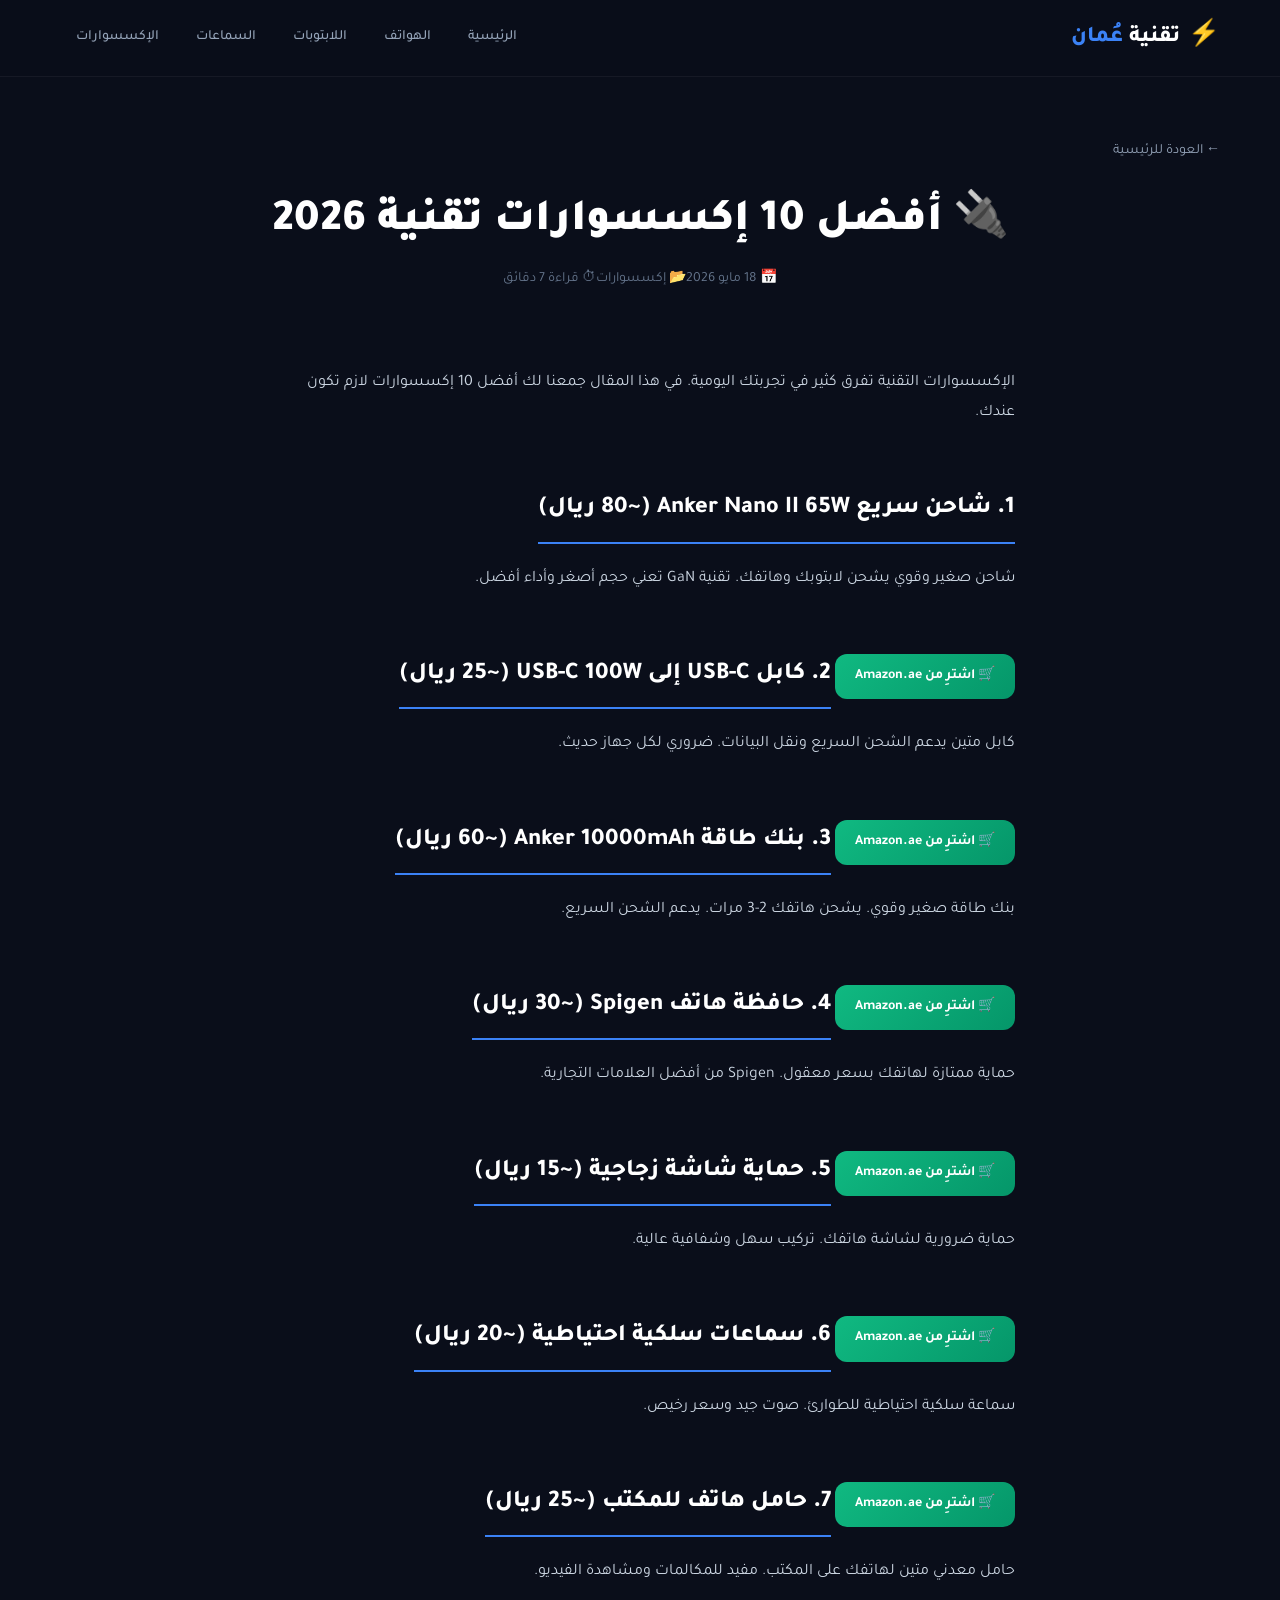
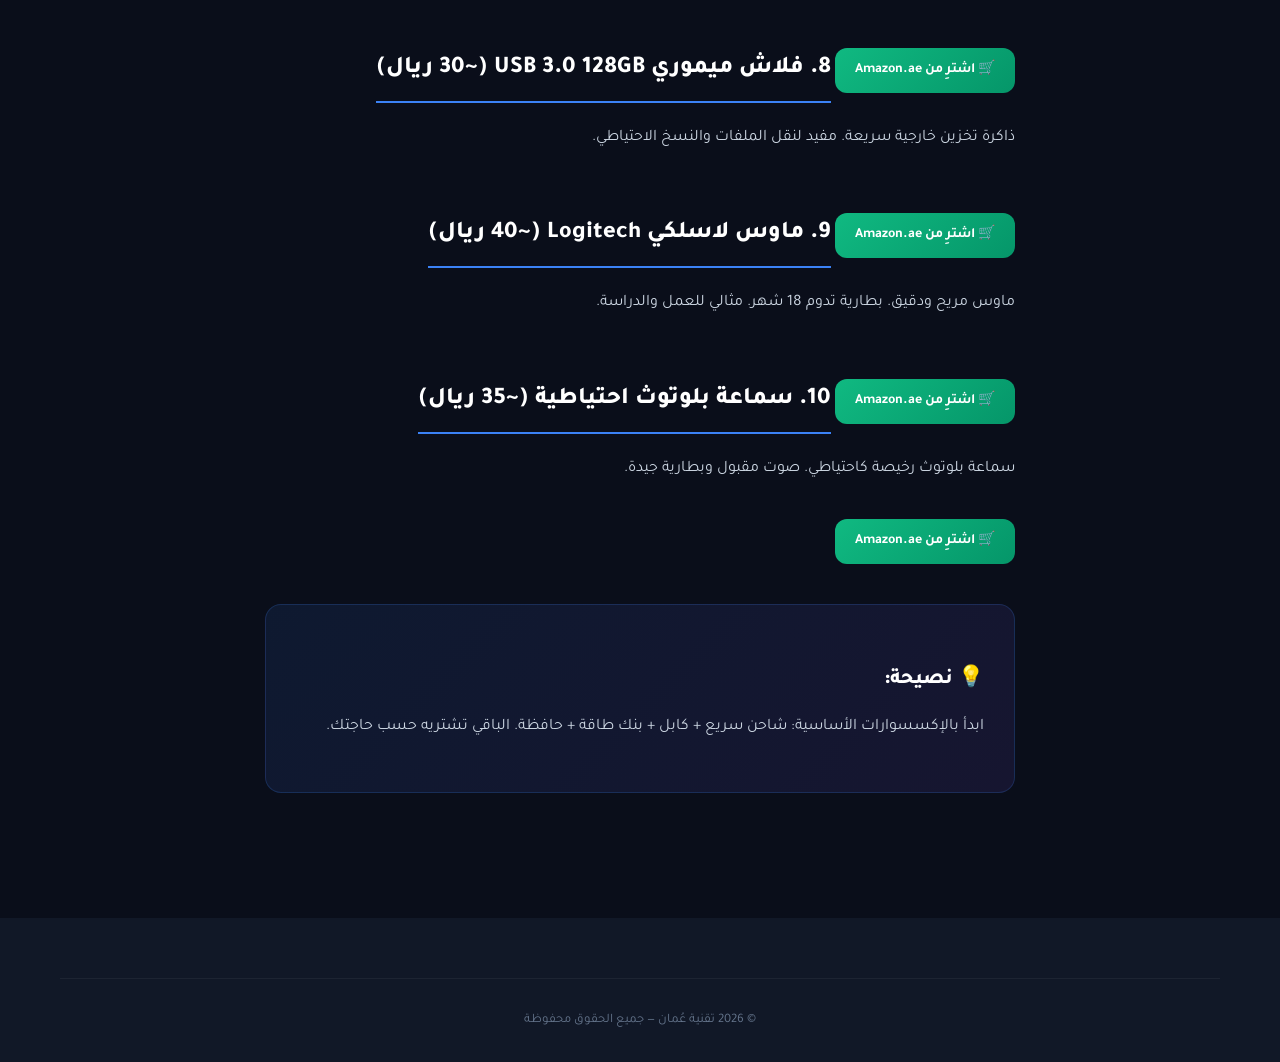
==== posts/best-accessories-2026.html @ 6d703f56 "Initial commit - brqoman site" ====
<!DOCTYPE html>
<html lang="ar" dir="rtl">
<head>
<meta charset="UTF-8">
<meta name="viewport" content="width=device-width, initial-scale=1.0">
<title>أفضل 10 إكسسوارات تقنية 2026 — تقنية عُمان</title>
<meta name="description" content="أفضل 10 إكسسوارات تقنية لا غنى عنها في 2026. شواحن، كابلات، حافظات، بنك طاقة والمزيد.">
<link rel="stylesheet" href="../css/style.css">
<link href="https://fonts.googleapis.com/css2?family=Tajawal:wght@400;500;700;800;900&display=swap" rel="stylesheet">
</head>
<body>
<header class="header">
  <div class="container">
    <div class="header-inner">
      <a href="../index.html" class="logo"><span class="logo-icon">⚡</span><span class="logo-text">تقنية <span class="accent">عُمان</span></span></a>
      <nav class="nav">
        <a href="../index.html">الرئيسية</a>
        <a href="best-phones-2026.html">الهواتف</a>
        <a href="best-laptops-2026.html">اللابتوبات</a>
        <a href="best-headphones-2026.html">السماعات</a>
        <a href="best-accessories-2026.html">الإكسسوارات</a>
      </nav>
      <button class="menu-toggle" onclick="toggleMenu()">☰</button>
    </div>
  </div>
</header>
<article class="post-page">
  <div class="container">
    <a href="../index.html" class="back-link">← العودة للرئيسية</a>
    <header class="post-header">
      <h1>🔌 أفضل 10 إكسسوارات تقنية 2026</h1>
      <div class="meta"><span>📅 18 مايو 2026</span><span>📂 إكسسوارات</span><span>⏱ قراءة 7 دقائق</span></div>
    </header>
    <div class="post-content">
      <p>الإكسسوارات التقنية تفرق كثير في تجربتك اليومية. في هذا المقال جمعنا لك أفضل 10 إكسسوارات لازم تكون عندك.</p>
      <h2>1. شاحن سريع Anker Nano II 65W (~80 ريال)</h2>
      <p>شاحن صغير وقوي يشحن لابتوبك وهاتفك. تقنية GaN تعني حجم أصغر وأداء أفضل.</p>
      <a href="https://www.amazon.ae/s?k=anker+nano+ii+65w" class="buy-button" target="_blank" style="display:inline-block; padding:10px 20px; font-size:14px;">🛒 اشترِ من Amazon.ae</a>
      <h2>2. كابل USB-C إلى USB-C 100W (~25 ريال)</h2>
      <p>كابل متين يدعم الشحن السريع ونقل البيانات. ضروري لكل جهاز حديث.</p>
      <a href="https://www.amazon.ae/s?k=usb+c+100w+cable" class="buy-button" target="_blank" style="display:inline-block; padding:10px 20px; font-size:14px;">🛒 اشترِ من Amazon.ae</a>
      <h2>3. بنك طاقة Anker 10000mAh (~60 ريال)</h2>
      <p>بنك طاقة صغير وقوي. يشحن هاتفك 2-3 مرات. يدعم الشحن السريع.</p>
      <a href="https://www.amazon.ae/s?k=anker+powerbank+10000mah" class="buy-button" target="_blank" style="display:inline-block; padding:10px 20px; font-size:14px;">🛒 اشترِ من Amazon.ae</a>
      <h2>4. حافظة هاتف Spigen (~30 ريال)</h2>
      <p>حماية ممتازة لهاتفك بسعر معقول. Spigen من أفضل العلامات التجارية.</p>
      <a href="https://www.amazon.ae/s?k=spigen+case" class="buy-button" target="_blank" style="display:inline-block; padding:10px 20px; font-size:14px;">🛒 اشترِ من Amazon.ae</a>
      <h2>5. حماية شاشة زجاجية (~15 ريال)</h2>
      <p>حماية ضرورية لشاشة هاتفك. تركيب سهل وشفافية عالية.</p>
      <a href="https://www.amazon.ae/s?k=tempered+glass+screen+protector" class="buy-button" target="_blank" style="display:inline-block; padding:10px 20px; font-size:14px;">🛒 اشترِ من Amazon.ae</a>
      <h2>6. سماعات سلكية احتياطية (~20 ريال)</h2>
      <p>سماعة سلكية احتياطية للطوارئ. صوت جيد وسعر رخيص.</p>
      <a href="https://www.amazon.ae/s?k=wired+earphones+budget" class="buy-button" target="_blank" style="display:inline-block; padding:10px 20px; font-size:14px;">🛒 اشترِ من Amazon.ae</a>
      <h2>7. حامل هاتف للمكتب (~25 ريال)</h2>
      <p>حامل معدني متين لهاتفك على المكتب. مفيد للمكالمات ومشاهدة الفيديو.</p>
      <a href="https://www.amazon.ae/s?k=phone+stand+desk" class="buy-button" target="_blank" style="display:inline-block; padding:10px 20px; font-size:14px;">🛒 اشترِ من Amazon.ae</a>
      <h2>8. فلاش ميموري USB 3.0 128GB (~30 ريال)</h2>
      <p>ذاكرة تخزين خارجية سريعة. مفيد لنقل الملفات والنسخ الاحتياطي.</p>
      <a href="https://www.amazon.ae/s?k=usb+flash+drive+128gb" class="buy-button" target="_blank" style="display:inline-block; padding:10px 20px; font-size:14px;">🛒 اشترِ من Amazon.ae</a>
      <h2>9. ماوس لاسلكي Logitech (~40 ريال)</h2>
      <p>ماوس مريح ودقيق. بطارية تدوم 18 شهر. مثالي للعمل والدراسة.</p>
      <a href="https://www.amazon.ae/s?k=logitech+wireless+mouse" class="buy-button" target="_blank" style="display:inline-block; padding:10px 20px; font-size:14px;">🛒 اشترِ من Amazon.ae</a>
      <h2>10. سماعة بلوتوث احتياطية (~35 ريال)</h2>
      <p>سماعة بلوتوث رخيصة كاحتياطي. صوت مقبول وبطارية جيدة.</p>
      <a href="https://www.amazon.ae/s?k=budget+bluetooth+earbuds" class="buy-button" target="_blank" style="display:inline-block; padding:10px 20px; font-size:14px;">🛒 اشترِ من Amazon.ae</a>
      <div class="verdict">
        <h3>💡 نصيحة:</h3>
        <p>ابدأ بالإكسسوارات الأساسية: شاحن سريع + كابل + بنك طاقة + حافظة. الباقي تشتريه حسب حاجتك.</p>
      </div>
    </div>
  </div>
</article>
<footer class="footer"><div class="container"><div class="footer-bottom"><p>© 2026 تقنية عُمان — جميع الحقوق محفوظة</p></div></div></footer>
<script src="../js/main.js"></script>
</body>
</html>
---- css/style.css ----
/* ===== تقنية عُمان — الأنماط الرئيسية ===== */
:root {
  --bg-primary: #0a0e1a;
  --bg-secondary: #111827;
  --bg-card: #1a2332;
  --bg-card-hover: #1e293b;
  --blue: #3b82f6;
  --blue-light: #60a5fa;
  --green: #10b981;
  --green-light: #34d399;
  --yellow: #f59e0b;
  --red: #ef4444;
  --purple: #8b5cf6;
  --cyan: #06b6d4;
  --white: #ffffff;
  --gray-100: #f1f5f9;
  --gray-300: #cbd5e1;
  --gray-400: #94a3b8;
  --gray-500: #64748b;
  --gray-600: #475569;
  --accent: #3b82f6;
}

* { margin: 0; padding: 0; box-sizing: border-box; }

body {
  font-family: 'Tajawal', sans-serif;
  background: var(--bg-primary);
  color: var(--white);
  line-height: 1.8;
  overflow-x: hidden;
}

a { color: inherit; text-decoration: none; }

.container {
  max-width: 1200px;
  margin: 0 auto;
  padding: 0 20px;
}

/* ===== HEADER ===== */
.header {
  background: rgba(10, 14, 26, 0.95);
  backdrop-filter: blur(20px);
  border-bottom: 1px solid rgba(255,255,255,0.05);
  position: sticky;
  top: 0;
  z-index: 100;
}

.header-inner {
  display: flex;
  align-items: center;
  justify-content: space-between;
  padding: 15px 0;
  gap: 20px;
}

.logo {
  display: flex;
  align-items: center;
  gap: 8px;
  font-size: 1.4rem;
  font-weight: 800;
}

.logo-icon { font-size: 1.6rem; }
.logo .accent { color: var(--accent); }

.nav {
  display: flex;
  gap: 5px;
}

.nav a {
  color: var(--gray-400);
  padding: 8px 16px;
  border-radius: 8px;
  font-size: 14px;
  font-weight: 500;
  transition: all 0.3s;
}

.nav a:hover {
  color: var(--white);
  background: rgba(255,255,255,0.05);
}

.menu-toggle {
  display: none;
  background: none;
  border: none;
  color: var(--white);
  font-size: 24px;
  cursor: pointer;
}

@media (max-width: 768px) {
  .nav { display: none; }
  .nav.active { 
    display: flex; 
    flex-direction: column; 
    position: absolute; 
    top: 60px; 
    right: 0; 
    left: 0;
    background: var(--bg-secondary);
    padding: 20px;
    border-bottom: 1px solid rgba(255,255,255,0.05);
  }
  .menu-toggle { display: block; }
}

/* ===== HERO ===== */
.hero {
  padding: 100px 0 80px;
  text-align: center;
  background: linear-gradient(135deg, #0a0e1a 0%, #1a1a3e 50%, #0a0e1a 100%);
  position: relative;
  overflow: hidden;
}

.hero::before {
  content: '';
  position: absolute;
  top: -50%;
  left: -50%;
  width: 200%;
  height: 200%;
  background: radial-gradient(circle at 30% 70%, rgba(59,130,246,0.08) 0%, transparent 50%),
              radial-gradient(circle at 70% 30%, rgba(139,92,246,0.06) 0%, transparent 50%);
}

.hero-content { position: relative; z-index: 2; }

.hero h1 {
  font-size: clamp(2rem, 5vw, 3.5rem);
  font-weight: 900;
  margin-bottom: 20px;
  line-height: 1.3;
}

.highlight {
  background: linear-gradient(135deg, var(--blue), var(--cyan));
  -webkit-background-clip: text;
  -webkit-text-fill-color: transparent;
  background-clip: text;
}

.hero p {
  font-size: clamp(1rem, 2vw, 1.2rem);
  color: var(--gray-400);
  max-width: 600px;
  margin: 0 auto 30px;
}

.hero-buttons {
  display: flex;
  justify-content: center;
  gap: 15px;
  flex-wrap: wrap;
}

/* ===== BUTTONS ===== */
.btn {
  display: inline-flex;
  align-items: center;
  gap: 8px;
  padding: 14px 28px;
  border-radius: 12px;
  font-size: 15px;
  font-weight: 600;
  font-family: 'Tajawal', sans-serif;
  cursor: pointer;
  transition: all 0.3s;
  border: none;
}

.btn-primary {
  background: linear-gradient(135deg, var(--blue), #2563eb);
  color: white;
}

.btn-primary:hover {
  transform: translateY(-2px);
  box-shadow: 0 10px 30px rgba(59,130,246,0.3);
}

.btn-secondary {
  background: rgba(255,255,255,0.05);
  color: var(--gray-300);
  border: 1px solid rgba(255,255,255,0.1);
}

.btn-secondary:hover {
  background: rgba(255,255,255,0.1);
  color: white;
}

.btn-success {
  background: linear-gradient(135deg, var(--green), #059669);
  color: white;
}

.btn-success:hover {
  transform: translateY(-2px);
  box-shadow: 0 10px 30px rgba(16,185,129,0.3);
}

/* ===== SECTIONS ===== */
.section-title {
  font-size: clamp(1.5rem, 3vw, 2rem);
  font-weight: 800;
  text-align: center;
  margin-bottom: 40px;
}

/* ===== CATEGORIES ===== */
.categories { padding: 80px 0; }

.cat-grid {
  display: grid;
  grid-template-columns: repeat(auto-fill, minmax(250px, 1fr));
  gap: 20px;
}

.cat-card {
  background: var(--bg-card);
  border: 1px solid rgba(255,255,255,0.06);
  border-radius: 16px;
  padding: 30px;
  text-align: center;
  transition: all 0.3s;
}

.cat-card:hover {
  transform: translateY(-5px);
  border-color: rgba(59,130,246,0.3);
  box-shadow: 0 15px 40px rgba(0,0,0,0.2);
}

.cat-icon { font-size: 3rem; margin-bottom: 15px; }

.cat-card h3 {
  font-size: 1.2rem;
  font-weight: 700;
  margin-bottom: 8px;
}

.cat-card p {
  font-size: 14px;
  color: var(--gray-400);
}

/* ===== POSTS ===== */
.latest { padding: 80px 0; background: var(--bg-secondary); }

.posts-grid {
  display: grid;
  grid-template-columns: repeat(auto-fill, minmax(350px, 1fr));
  gap: 25px;
}

.post-card {
  background: var(--bg-card);
  border: 1px solid rgba(255,255,255,0.06);
  border-radius: 16px;
  overflow: hidden;
  transition: all 0.3s;
}

.post-card:hover {
  transform: translateY(-3px);
  border-color: rgba(59,130,246,0.2);
}

.post-image {
  height: 180px;
  display: flex;
  align-items: center;
  justify-content: center;
  font-size: 4rem;
  background: linear-gradient(135deg, rgba(59,130,246,0.1), rgba(139,92,246,0.1));
}

.post-content { padding: 25px; }

.post-meta {
  display: flex;
  gap: 10px;
  margin-bottom: 10px;
}

.post-cat {
  background: rgba(59,130,246,0.1);
  color: var(--blue-light);
  padding: 3px 10px;
  border-radius: 5px;
  font-size: 12px;
  font-weight: 600;
}

.post-date {
  color: var(--gray-500);
  font-size: 12px;
  padding: 3px 0;
}

.post-content h3 {
  font-size: 1.1rem;
  font-weight: 700;
  margin-bottom: 10px;
  line-height: 1.5;
}

.post-content h3 a:hover { color: var(--blue-light); }

.post-content p {
  font-size: 14px;
  color: var(--gray-400);
  margin-bottom: 15px;
  line-height: 1.7;
}

.read-more {
  color: var(--blue-light);
  font-size: 14px;
  font-weight: 600;
}

.read-more:hover { text-decoration: underline; }

/* ===== NEWSLETTER ===== */
.newsletter {
  padding: 80px 0;
  background: linear-gradient(135deg, rgba(59,130,246,0.05), rgba(139,92,246,0.05));
  border-top: 1px solid rgba(255,255,255,0.05);
  border-bottom: 1px solid rgba(255,255,255,0.05);
}

.newsletter-inner {
  text-align: center;
  max-width: 600px;
  margin: 0 auto;
}

.newsletter h2 {
  font-size: 1.8rem;
  font-weight: 800;
  margin-bottom: 10px;
}

.newsletter p {
  color: var(--gray-400);
  margin-bottom: 25px;
}

.newsletter-form {
  display: flex;
  gap: 10px;
  flex-wrap: wrap;
  justify-content: center;
}

.newsletter-form input {
  flex: 1;
  min-width: 250px;
  padding: 14px 20px;
  border-radius: 12px;
  border: 1px solid rgba(255,255,255,0.1);
  background: rgba(255,255,255,0.05);
  color: white;
  font-family: 'Tajawal', sans-serif;
  font-size: 15px;
  outline: none;
  transition: all 0.3s;
}

.newsletter-form input:focus {
  border-color: var(--blue);
  background: rgba(255,255,255,0.08);
}

.newsletter-form input::placeholder { color: var(--gray-500); }

/* ===== FOOTER ===== */
.footer {
  padding: 60px 0 30px;
  background: var(--bg-secondary);
}

.footer-inner {
  display: grid;
  grid-template-columns: repeat(auto-fill, minmax(250px, 1fr));
  gap: 40px;
  margin-bottom: 40px;
}

.footer-col h4 {
  font-size: 1.1rem;
  font-weight: 700;
  margin-bottom: 15px;
}

.footer-col p {
  font-size: 14px;
  color: var(--gray-400);
  line-height: 1.7;
}

.footer-col ul {
  list-style: none;
}

.footer-col ul li {
  margin-bottom: 8px;
}

.footer-col ul li a {
  font-size: 14px;
  color: var(--gray-400);
  transition: color 0.3s;
}

.footer-col ul li a:hover { color: var(--blue-light); }

.footer-bottom {
  text-align: center;
  padding-top: 30px;
  border-top: 1px solid rgba(255,255,255,0.05);
  font-size: 13px;
  color: var(--gray-500);
}

/* ===== POST PAGE ===== */
.post-page { padding: 60px 0; }

.post-header {
  text-align: center;
  margin-bottom: 50px;
}

.post-header h1 {
  font-size: clamp(1.8rem, 4vw, 2.8rem);
  font-weight: 900;
  margin-bottom: 15px;
  line-height: 1.3;
}

.post-header .meta {
  color: var(--gray-500);
  font-size: 14px;
}

.post-content {
  max-width: 800px;
  margin: 0 auto;
}

.post-content h2 {
  font-size: 1.5rem;
  font-weight: 800;
  margin: 40px 0 20px;
  padding-bottom: 10px;
  border-bottom: 2px solid var(--accent);
  display: inline-block;
}

.post-content h3 {
  font-size: 1.2rem;
  font-weight: 700;
  margin: 30px 0 15px;
  color: var(--blue-light);
}

.post-content p {
  font-size: 16px;
  color: var(--gray-300);
  margin-bottom: 20px;
  line-height: 1.9;
}

.post-content ul, .post-content ol {
  margin: 15px 0;
  padding-right: 25px;
}

.post-content li {
  font-size: 15px;
  color: var(--gray-300);
  margin-bottom: 8px;
  line-height: 1.7;
}

/* Product Box */
.product-box {
  background: var(--bg-card);
  border: 1px solid rgba(255,255,255,0.08);
  border-radius: 16px;
  padding: 25px;
  margin: 25px 0;
  transition: all 0.3s;
}

.product-box:hover {
  border-color: rgba(59,130,246,0.3);
}

.product-box h4 {
  font-size: 1.1rem;
  font-weight: 700;
  margin-bottom: 10px;
  display: flex;
  align-items: center;
  gap: 10px;
}

.product-box .price {
  font-size: 1.3rem;
  font-weight: 800;
  color: var(--green-light);
  margin: 10px 0;
}

.product-box .pros-cons {
  display: grid;
  grid-template-columns: 1fr 1fr;
  gap: 15px;
  margin: 15px 0;
}

@media (max-width: 600px) {
  .product-box .pros-cons { grid-template-columns: 1fr; }
}

.pros, .cons {
  padding: 15px;
  border-radius: 10px;
}

.pros { background: rgba(16,185,129,0.08); }
.cons { background: rgba(239,68,68,0.08); }

.pros-title { color: var(--green); font-weight: 700; font-size: 14px; margin-bottom: 8px; }
.cons-title { color: var(--red); font-weight: 700; font-size: 14px; margin-bottom: 8px; }

.pros ul, .cons ul { list-style: none; padding: 0; }
.pros li, .cons li { font-size: 13px; color: var(--gray-300); padding: 3px 0; padding-right: 15px; position: relative; }
.pros li::before { content: '✓'; position: absolute; right: 0; color: var(--green); }
.cons li::before { content: '✗'; position: absolute; right: 0; color: var(--red); }

.buy-button {
  display: block;
  text-align: center;
  background: linear-gradient(135deg, var(--green), #059669);
  color: white;
  padding: 14px;
  border-radius: 12px;
  font-weight: 700;
  font-size: 16px;
  margin-top: 15px;
  transition: all 0.3s;
}

.buy-button:hover {
  transform: translateY(-2px);
  box-shadow: 0 8px 25px rgba(16,185,129,0.3);
}

/* Comparison Table */
.comparison-table {
  width: 100%;
  border-collapse: collapse;
  margin: 25px 0;
  font-size: 14px;
}

.comparison-table th {
  background: rgba(59,130,246,0.1);
  color: var(--blue-light);
  padding: 12px 15px;
  text-align: right;
  font-weight: 700;
  border-bottom: 2px solid rgba(59,130,246,0.3);
}

.comparison-table td {
  padding: 12px 15px;
  border-bottom: 1px solid rgba(255,255,255,0.05);
  color: var(--gray-300);
}

.comparison-table tr:hover td {
  background: rgba(255,255,255,0.02);
}

/* Verdict */
.verdict {
  background: linear-gradient(135deg, rgba(59,130,246,0.1), rgba(139,92,246,0.1));
  border: 1px solid rgba(59,130,246,0.2);
  border-radius: 16px;
  padding: 30px;
  margin: 40px 0;
}

.verdict h3 {
  font-size: 1.3rem;
  font-weight: 800;
  margin-bottom: 15px;
  color: var(--white);
}

/* Back Button */
.back-link {
  display: inline-flex;
  align-items: center;
  gap: 8px;
  color: var(--gray-400);
  font-size: 14px;
  margin-bottom: 30px;
  transition: color 0.3s;
}

.back-link:hover { color: var(--blue-light); }

/* ===== RESPONSIVE ===== */
@media (max-width: 768px) {
  .posts-grid { grid-template-columns: 1fr; }
  .cat-grid { grid-template-columns: repeat(2, 1fr); }
  .hero { padding: 60px 0; }
}
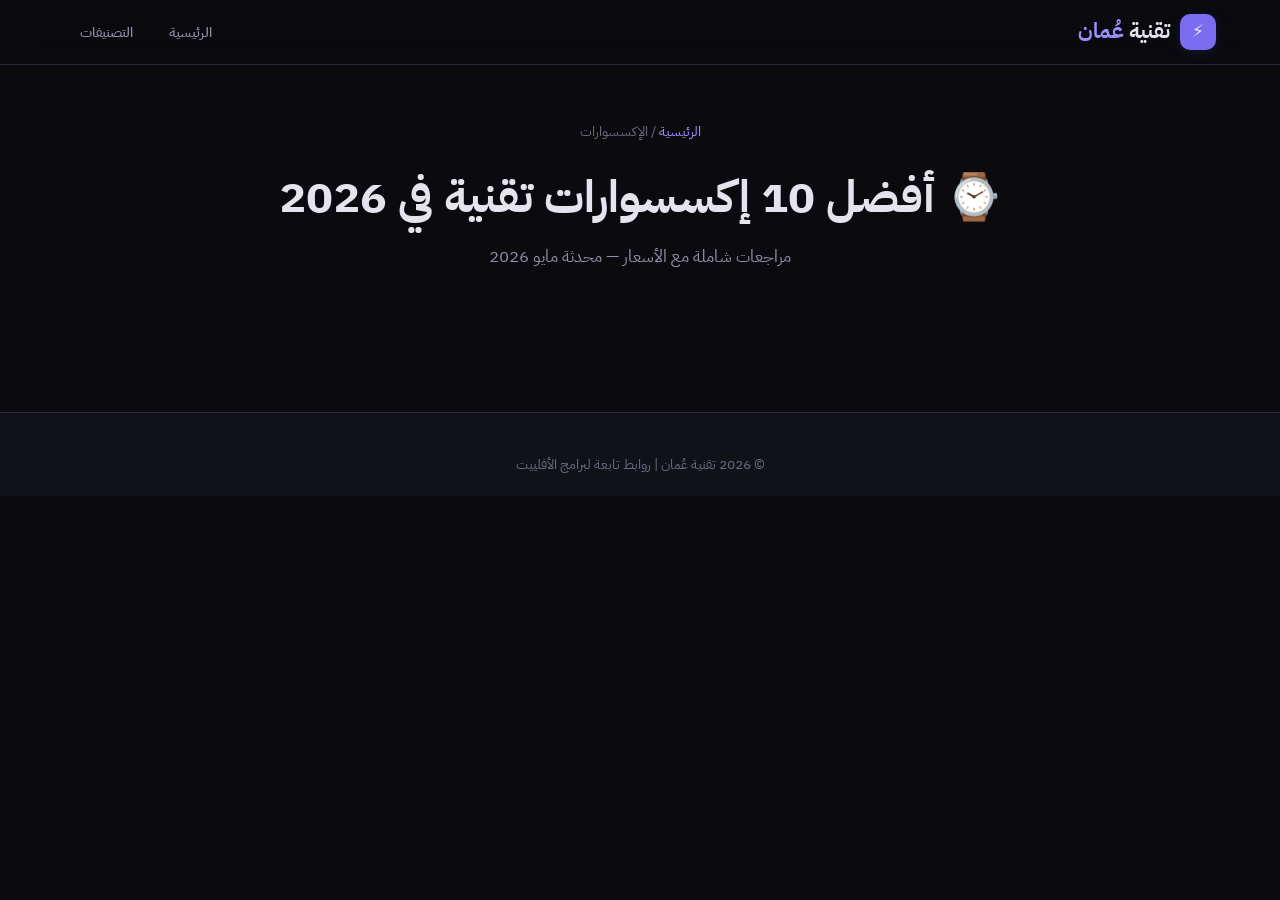
==== commit 300d47a2: "🔥 Complete site redesign - professional affiliate site - New homepage with modern dark design (IBM P" ====
--- a/posts/best-accessories-2026.html
+++ b/posts/best-accessories-2026.html
@@ -3,74 +3,89 @@
 <head>
 <meta charset="UTF-8">
 <meta name="viewport" content="width=device-width, initial-scale=1.0">
-<title>أفضل 10 إكسسوارات تقنية 2026 — تقنية عُمان</title>
-<meta name="description" content="أفضل 10 إكسسوارات تقنية لا غنى عنها في 2026. شواحن، كابلات، حافظات، بنك طاقة والمزيد.">
-<link rel="stylesheet" href="../css/style.css">
-<link href="https://fonts.googleapis.com/css2?family=Tajawal:wght@400;500;700;800;900&display=swap" rel="stylesheet">
+<title>أفضل 10 إكسسوارات تقنية في 2026 — تقنية عُمان</title>
+<meta name="description" content="أفضل الإكسسوارات التقنية في 2026 — ساعات ذكية، شواحن، حافظات، وأكثر">
+<link href="https://fonts.googleapis.com/css2?family=IBM+Plex+Sans+Arabic:wght@300;400;500;600;700&display=swap" rel="stylesheet">
+<style>
+:root{--bg:#0a0a0f;--bg2:#111118;--bg3:#1a1a24;--card:#16161f;--border:#2a2a3a;--text:#e4e4ef;--text-dim:#9090a8;--text-muted:#6a6a80;--accent:#7c6cf0;--accent-light:#9b8fff;--accent-glow:rgba(124,108,240,0.15);--green:#34d399;--amber:#fbbf24;--radius:12px;--radius-lg:20px;--shadow:0 4px 24px rgba(0,0,0,0.4);--transition:0.3s cubic-bezier(0.4,0,0.2,1)}
+*{margin:0;padding:0;box-sizing:border-box}
+body{font-family:'IBM Plex Sans Arabic',system-ui,sans-serif;background:var(--bg);color:var(--text);line-height:1.7}
+a{text-decoration:none;color:inherit}
+.container{max-width:1200px;margin:0 auto;padding:0 24px}
+.header{position:fixed;top:0;left:0;right:0;z-index:100;background:rgba(10,10,15,0.8);backdrop-filter:blur(16px);border-bottom:1px solid var(--border)}
+.header-inner{display:flex;align-items:center;justify-content:space-between;height:64px}
+.logo{display:flex;align-items:center;gap:10px;font-size:1.3rem;font-weight:700}
+.logo-mark{width:36px;height:36px;background:var(--accent);border-radius:10px;display:flex;align-items:center;justify-content:center;font-size:1.1rem;box-shadow:0 2px 12px var(--accent-glow)}
+.logo-accent{color:var(--accent-light)}
+.nav{display:flex;gap:4px}
+.nav a{padding:8px 16px;border-radius:8px;font-size:0.9rem;font-weight:500;color:var(--text-dim);transition:all var(--transition)}
+.nav a:hover{color:var(--text);background:var(--bg3)}
+.menu-btn{display:none;background:none;border:none;color:var(--text);font-size:1.4rem;cursor:pointer}
+.page-hero{padding:120px 0 60px;text-align:center}
+.breadcrumb{font-size:0.85rem;color:var(--text-muted);margin-bottom:16px}
+.breadcrumb a{color:var(--accent-light)}
+.page-hero h1{font-size:clamp(1.8rem,4vw,2.8rem);font-weight:700;margin-bottom:8px}
+.page-hero p{color:var(--text-dim);font-size:1.05rem}
+.product-list{max-width:900px;margin:0 auto;padding:0 24px 80px;display:flex;flex-direction:column;gap:16px}
+.p-card{background:var(--card);border:1px solid var(--border);border-radius:var(--radius-lg);display:flex;overflow:hidden;transition:all var(--transition)}
+.p-card:hover{border-color:var(--accent);transform:translateY(-3px);box-shadow:var(--shadow)}
+.p-rank{min-width:56px;display:flex;align-items:center;justify-content:center;font-size:1.5rem;font-weight:700;background:var(--bg3);color:var(--accent);flex-shrink:0}
+.p-img{width:160px;height:160px;object-fit:cover;flex-shrink:0}
+.p-info{flex:1;padding:20px}
+.p-cat{font-size:0.75rem;color:var(--accent-light);font-weight:600;text-transform:uppercase;letter-spacing:0.05em;margin-bottom:4px}
+.p-info h3{font-size:1.15rem;font-weight:700;margin-bottom:6px}
+.p-desc{color:var(--text-dim);font-size:0.88rem;margin-bottom:10px;line-height:1.6}
+.stars{display:flex;gap:2px;align-items:center;margin-bottom:10px}
+.star{color:var(--amber);font-size:0.85rem}
+.star-o{color:var(--border);font-size:0.85rem}
+.rating-val{font-size:0.78rem;color:var(--text-muted);margin-right:6px}
+.p-bottom{display:flex;align-items:center;justify-content:space-between;flex-wrap:wrap;gap:10px}
+.price{font-size:1.15rem;font-weight:700;color:var(--green)}
+.price-old{font-size:0.82rem;color:var(--text-muted);text-decoration:line-through;margin-right:6px}
+.btn-buy{padding:8px 20px;background:#f59e0b;color:#0a0a0f;border-radius:8px;font-weight:700;font-size:0.82rem;border:none;cursor:pointer;transition:all var(--transition);font-family:inherit}
+.btn-buy:hover{background:#fbbf24;transform:translateY(-1px)}
+.footer{border-top:1px solid var(--border);padding:40px 0 20px;text-align:center;background:var(--bg2)}
+.footer p{color:var(--text-muted);font-size:0.85rem}
+@media(max-width:768px){
+  .nav{display:none}.menu-btn{display:block}
+  .nav.open{display:flex;flex-direction:column;position:absolute;top:64px;left:0;right:0;background:var(--bg2);border-bottom:1px solid var(--border);padding:12px 24px;gap:4px}
+  .p-card{flex-direction:column}.p-rank{min-width:auto;padding:8px}.p-img{width:100%;height:180px}
+}
+</style>
 </head>
 <body>
-<header class="header">
-  <div class="container">
-    <div class="header-inner">
-      <a href="../index.html" class="logo"><span class="logo-icon">⚡</span><span class="logo-text">تقنية <span class="accent">عُمان</span></span></a>
-      <nav class="nav">
-        <a href="../index.html">الرئيسية</a>
-        <a href="best-phones-2026.html">الهواتف</a>
-        <a href="best-laptops-2026.html">اللابتوبات</a>
-        <a href="best-headphones-2026.html">السماعات</a>
-        <a href="best-accessories-2026.html">الإكسسوارات</a>
-      </nav>
-      <button class="menu-toggle" onclick="toggleMenu()">☰</button>
-    </div>
-  </div>
-</header>
-<article class="post-page">
-  <div class="container">
-    <a href="../index.html" class="back-link">← العودة للرئيسية</a>
-    <header class="post-header">
-      <h1>🔌 أفضل 10 إكسسوارات تقنية 2026</h1>
-      <div class="meta"><span>📅 18 مايو 2026</span><span>📂 إكسسوارات</span><span>⏱ قراءة 7 دقائق</span></div>
-    </header>
-    <div class="post-content">
-      <p>الإكسسوارات التقنية تفرق كثير في تجربتك اليومية. في هذا المقال جمعنا لك أفضل 10 إكسسوارات لازم تكون عندك.</p>
-      <h2>1. شاحن سريع Anker Nano II 65W (~80 ريال)</h2>
-      <p>شاحن صغير وقوي يشحن لابتوبك وهاتفك. تقنية GaN تعني حجم أصغر وأداء أفضل.</p>
-      <a href="https://www.amazon.ae/s?k=anker+nano+ii+65w" class="buy-button" target="_blank" style="display:inline-block; padding:10px 20px; font-size:14px;">🛒 اشترِ من Amazon.ae</a>
-      <h2>2. كابل USB-C إلى USB-C 100W (~25 ريال)</h2>
-      <p>كابل متين يدعم الشحن السريع ونقل البيانات. ضروري لكل جهاز حديث.</p>
-      <a href="https://www.amazon.ae/s?k=usb+c+100w+cable" class="buy-button" target="_blank" style="display:inline-block; padding:10px 20px; font-size:14px;">🛒 اشترِ من Amazon.ae</a>
-      <h2>3. بنك طاقة Anker 10000mAh (~60 ريال)</h2>
-      <p>بنك طاقة صغير وقوي. يشحن هاتفك 2-3 مرات. يدعم الشحن السريع.</p>
-      <a href="https://www.amazon.ae/s?k=anker+powerbank+10000mah" class="buy-button" target="_blank" style="display:inline-block; padding:10px 20px; font-size:14px;">🛒 اشترِ من Amazon.ae</a>
-      <h2>4. حافظة هاتف Spigen (~30 ريال)</h2>
-      <p>حماية ممتازة لهاتفك بسعر معقول. Spigen من أفضل العلامات التجارية.</p>
-      <a href="https://www.amazon.ae/s?k=spigen+case" class="buy-button" target="_blank" style="display:inline-block; padding:10px 20px; font-size:14px;">🛒 اشترِ من Amazon.ae</a>
-      <h2>5. حماية شاشة زجاجية (~15 ريال)</h2>
-      <p>حماية ضرورية لشاشة هاتفك. تركيب سهل وشفافية عالية.</p>
-      <a href="https://www.amazon.ae/s?k=tempered+glass+screen+protector" class="buy-button" target="_blank" style="display:inline-block; padding:10px 20px; font-size:14px;">🛒 اشترِ من Amazon.ae</a>
-      <h2>6. سماعات سلكية احتياطية (~20 ريال)</h2>
-      <p>سماعة سلكية احتياطية للطوارئ. صوت جيد وسعر رخيص.</p>
-      <a href="https://www.amazon.ae/s?k=wired+earphones+budget" class="buy-button" target="_blank" style="display:inline-block; padding:10px 20px; font-size:14px;">🛒 اشترِ من Amazon.ae</a>
-      <h2>7. حامل هاتف للمكتب (~25 ريال)</h2>
-      <p>حامل معدني متين لهاتفك على المكتب. مفيد للمكالمات ومشاهدة الفيديو.</p>
-      <a href="https://www.amazon.ae/s?k=phone+stand+desk" class="buy-button" target="_blank" style="display:inline-block; padding:10px 20px; font-size:14px;">🛒 اشترِ من Amazon.ae</a>
-      <h2>8. فلاش ميموري USB 3.0 128GB (~30 ريال)</h2>
-      <p>ذاكرة تخزين خارجية سريعة. مفيد لنقل الملفات والنسخ الاحتياطي.</p>
-      <a href="https://www.amazon.ae/s?k=usb+flash+drive+128gb" class="buy-button" target="_blank" style="display:inline-block; padding:10px 20px; font-size:14px;">🛒 اشترِ من Amazon.ae</a>
-      <h2>9. ماوس لاسلكي Logitech (~40 ريال)</h2>
-      <p>ماوس مريح ودقيق. بطارية تدوم 18 شهر. مثالي للعمل والدراسة.</p>
-      <a href="https://www.amazon.ae/s?k=logitech+wireless+mouse" class="buy-button" target="_blank" style="display:inline-block; padding:10px 20px; font-size:14px;">🛒 اشترِ من Amazon.ae</a>
-      <h2>10. سماعة بلوتوث احتياطية (~35 ريال)</h2>
-      <p>سماعة بلوتوث رخيصة كاحتياطي. صوت مقبول وبطارية جيدة.</p>
-      <a href="https://www.amazon.ae/s?k=budget+bluetooth+earbuds" class="buy-button" target="_blank" style="display:inline-block; padding:10px 20px; font-size:14px;">🛒 اشترِ من Amazon.ae</a>
-      <div class="verdict">
-        <h3>💡 نصيحة:</h3>
-        <p>ابدأ بالإكسسوارات الأساسية: شاحن سريع + كابل + بنك طاقة + حافظة. الباقي تشتريه حسب حاجتك.</p>
-      </div>
-    </div>
-  </div>
-</article>
-<footer class="footer"><div class="container"><div class="footer-bottom"><p>© 2026 تقنية عُمان — جميع الحقوق محفوظة</p></div></div></footer>
-<script src="../js/main.js"></script>
+<header class="header" id="header"><div class="container"><div class="header-inner">
+  <a href="../index.html" class="logo"><div class="logo-mark">⚡</div><span>تقنية <span class="logo-accent">عُمان</span></span></a>
+  <nav class="nav" id="nav"><a href="../index.html">الرئيسية</a><a href="../index.html#categories">التصنيفات</a></nav>
+  <button class="menu-btn" onclick="toggleNav()">☰</button>
+</div></div></header>
+<div class="page-hero"><div class="container">
+  <div class="breadcrumb"><a href="../index.html">الرئيسية</a> / الإكسسوارات</div>
+  <h1>⌚ أفضل 10 إكسسوارات تقنية في 2026</h1>
+  <p>مراجعات شاملة مع الأسعار — محدثة مايو 2026</p>
+</div></div>
+<div class="product-list" id="list"></div>
+<footer class="footer"><div class="container"><p>© 2026 تقنية عُمان | روابط تابعة لبرامج الأفلييت</p></div></footer>
+<script>
+window.addEventListener('scroll',()=>{document.getElementById('header').classList.toggle('scrolled',window.scrollY>40)});
+function toggleNav(){document.getElementById('nav').classList.toggle('open')}
+const stars=n=>'★'.repeat(Math.floor(n))+'<span class="star-o">'+'★'.repeat(5-Math.floor(n))+'</span>';
+const items=[
+  {name:'Apple Watch Series 10',cat:'أفضل ساعة ذكية',rating:8.8,price:'1,599',old:'1,799',desc:'أرق ساعة أبل مع شاشة أكبر. تتبع صحي دقيق ومقاومة للماء.',img:'https://images.unsplash.com/photo-1546868871-af0de0ae72be?w=300&h=300&fit=crop&q=70',url:'https://www.amazon.ae/s?k=apple+watch+series+10&tag=brqoman-21'},
+  {name:'Samsung Galaxy Watch 7',cat:'أفضل مع أندرويد',rating:8.5,price:'1,199',old:null,desc:'تتبع صحي شامل مع تكامل مثالي مع هواتف سامسونج.',img:'https://images.unsplash.com/photo-1579586337278-3befd40fd17a?w=300&h=300&fit=crop&q=70',url:'https://www.amazon.ae/s?k=galaxy+watch+7&tag=brqoman-21'},
+  {name:'Anker 737 Power Bank',cat:'أفضل بنك طاقة',rating:9.1,price:'349',old:'449',desc:'سعة 24000mAh بقوة 140W. يشحن اللابتوب والهاتف بنفس الوقت.',img:'https://images.unsplash.com/photo-1624823183493-ed5832f48f18?w=300&h=300&fit=crop&q=70',url:'https://www.amazon.ae/s?k=anker+737+power+bank&tag=brqoman-21'},
+  {name:'Anker Nano 65W Charger',cat:'أفضل شاحن',rating:8.9,price:'129',old:'179',desc:'شاحن صغير بقوة 65W. يشحن 3 أجهزة بنفس الوقت.',img:'https://images.unsplash.com/photo-1583863788434-e58a36330cf0?w=300&h=300&fit=crop&q=70',url:'https://www.amazon.ae/s?k=anker+nano+65w+charger&tag=brqoman-21'},
+  {name:'Apple AirTag 4-Pack',cat:'أفضل جهاز تتبع',rating:8.7,price:'399',old:null,desc:'تتبع أغراضك بدقة مع شبكة Find My.',img:'https://images.unsplash.com/photo-1621768216002-5ac171876625?w=300&h=300&fit=crop&q=70',url:'https://www.amazon.ae/s?k=airtag+4+pack&tag=brqoman-21'},
+  {name:'Samsung Galaxy Buds 3 Pro',cat:'أفضل سماعات سامسونج',rating:8.6,price:'749',old:'899',desc:'صوت ممتاز مع إلغاء ضوضاء وتكامل مع سامسونج.',img:'https://images.unsplash.com/photo-1590658268037-6bf12165a8df?w=300&h=300&fit=crop&q=70',url:'https://www.amazon.ae/s?k=galaxy+buds+3+pro&tag=brqoman-21'},
+  {name:'Logitech MX Master 4S',cat:'أفضل ماوس',rating:9.0,price:'399',old:null,desc:'ماوس احترافي مريح مع أزرار قابلة للتخصيص.',img:'https://images.unsplash.com/photo-1527864550417-7fd91fc51a46?w=300&h=300&fit=crop&q=70',url:'https://www.amazon.ae/s?k=mx+master+4s&tag=brqoman-21'},
+  {name:'Keychron Q1 Pro',cat:'أفضل لوحة مفاتيح',rating:8.8,price:'549',old:null,desc:'لوحة مفاتيح ميكانيكية لاسلكية مع إطار ألومنيوم.',img:'https://images.unsplash.com/photo-1618384887929-16ec33fab9ef?w=300&h=300&fit=crop&q=70',url:'https://www.amazon.ae/s?k=keychron+q1+pro&tag=brqoman-21'},
+  {name:'Spigen Tough Armor Case',cat:'أفضل حماية',rating:8.4,price:'89',old:'119',desc:'حماية عسكرية لهاتفك مع حامل مدمج.',img:'https://images.unsplash.com/photo-1601784551446-20c9e07cdbdb?w=300&h=300&fit=crop&q=70',url:'https://www.amazon.ae/s?k=spigen+tough+armor&tag=brqoman-21'},
+  {name:'Anker 7-in-1 USB-C Hub',cat:'أفضل USB Hub',rating:8.6,price:'199',old:'249',desc:'7 منافذ في جهاز واحد. HDMI 4K، USB 3.0، وقراءة بطاقات.',img:'https://images.unsplash.com/photo-1625723044792-44de16ccb4e9?w=300&h=300&fit=crop&q=70',url:'https://www.amazon.ae/s?k=anker+7+in+1+usb+hub&tag=brqoman-21'},
+];
+const list=document.getElementById('list');
+items.forEach((p,i)=>{
+  list.innerHTML+=`<div class="p-card"><div class="p-rank">${i+1}</div><img class="p-img" src="${p.img}" alt="${p.name}" loading="lazy"><div class="p-info"><div class="p-cat">${p.cat}</div><h3>${p.name}</h3><div class="stars">${stars(p.rating)}<span class="rating-val">${p.rating}/10</span></div><p class="p-desc">${p.desc}</p><div class="p-bottom"><div><span class="price">${p.price} ر.ع</span>${p.old?`<span class="price-old">${p.old}</span>`:''}</div><a href="${p.url}" class="btn-buy" target="_blank" rel="nofollow">🛒 أمازون</a></div></div></div>`;
+});
+</script>
 </body>
 </html>
